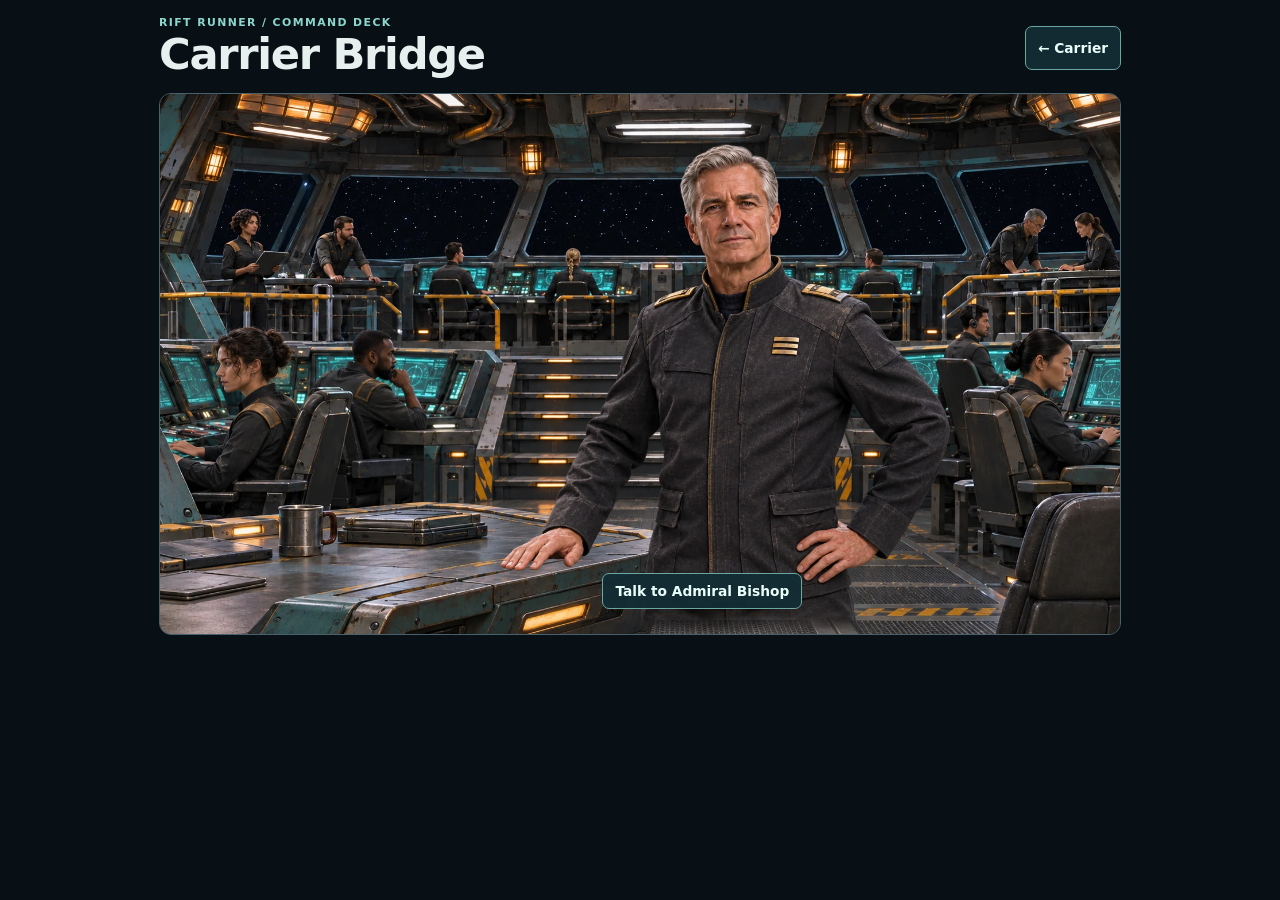
==== carrier-bridge.html @ a80cf1f4 "Give Adaline a distinct Bifrost bridge" ====
<!doctype html>
<html lang="en">
<head>
<meta charset="utf-8">
<meta name="viewport" content="width=device-width, initial-scale=1, viewport-fit=cover">
<meta name="theme-color" content="#08131a">
<title>Carrier Bridge · Rift Runner</title>
<link rel="icon" type="image/png" href="./rift-192.png">
<script src="./vessel-exterior.js?v=214" defer></script>
<link rel="stylesheet" href="./carrier-bridge.css?v=249">
<script src="./pilot-credits.js?v=248" defer></script>
<script src="./pilot-missions.js?v=108" defer></script>
<script src="./wing-rendezvous.js?v=185" defer></script>
<script src="./carrier-bridge.js?v=249" defer></script>
</head>
<body>
<main class="bridge" aria-labelledby="bridge-title">
 <header><div><p class="eyebrow">Rift Runner / Command deck</p><h1 id="bridge-title" tabindex="-1">Carrier Bridge</h1></div><a class="button" href="./carrier.html">← Carrier</a></header>
 <figure class="scene" id="bridge-scene" data-captain="back">
  <div class="scene-art">
   <img class="bridge-background" id="pegasus-bridge-interior" src="./carrier-bridge-clean.webp?v=94" width="1672" height="941" alt="Crew work at their stations on the carrier bridge, with stars beyond the windows." fetchpriority="high">
   <img class="bridge-background" id="bifrost-bridge-interior" width="1672" height="941" alt="Bifrost’s command deck, with violet-lit stations along a tall observation window." hidden>
   <img class="bifrost-bridge-admiral" id="bifrost-bridge-admiral" width="460" height="500" alt="Portrait of Admiral Adaline" hidden>
   <img class="captain-art captain-art-front" src="./captain-bridge-front.webp?v=94" alt="">
   <img class="captain-art captain-art-back" src="./captain-bridge-back.webp?v=94" alt="">
  </div>
  <button class="captain" id="bridge-captain" type="button" aria-controls="bridge-mission" aria-expanded="false" hidden><span>Talk to Admiral Bishop</span></button>
 </figure>
 <button class="button bifrost-talk-action" id="bifrost-talk-action" type="button" aria-controls="bifrost-bridge-briefings" aria-expanded="false" hidden>Talk to Admiral Adaline</button>
 <section class="brief" id="bridge-mission" aria-labelledby="mission-title" hidden>
  <p class="eyebrow" id="mission-kicker">Starter mission 01</p>
  <h2 id="mission-title" tabindex="-1">Outfit the Rift-4</h2>
  <p class="orders" id="mission-orders">“Get that Rift Four ready to fly. Mara has the parts in the shop. Once you have them, fit them in the hangar.”</p>
  <audio id="captain-voice" src="./captain-starter-ship-rift-four.mp3?v=90" preload="metadata"></audio>
  <audio id="wing-briefing-voice" preload="none"></audio>
  <div class="wing-briefing-controls" id="wing-briefing-controls" role="group" aria-label="Wing Rendezvous recording" hidden>
   <p id="wing-briefing-step" role="status"></p>
   <button class="button" id="wing-briefing-replay" type="button" aria-controls="mission-orders">Replay paragraph</button>
   <button class="button" id="wing-briefing-next" type="button" aria-label="Next paragraph" aria-controls="mission-orders">Next →</button>
  </div>
  <p class="mission-status" id="mission-status" role="status"></p>
  <ol class="objectives" id="mission-parts"></ol>
  <p class="next" id="mission-next"></p>
  <button class="button mission-lodge" id="mission-lodge" type="button" hidden>Lodge mission completion</button>
  <button class="button mission-lodge" id="mission-accept" type="button" hidden>Accept mission</button>
  <label class="next" id="mission-picker" hidden>Choose briefing <select class="button" id="mission-select"></select></label>
  <nav aria-label="Mission destinations"><a class="button" id="mission-crew" href="./carrier-crew.html" hidden>Go to Crew Quarters</a><a class="button" id="mission-launch" href="./index.html?hangar=carrier&amp;order=intercept" hidden>Go to Hangar</a><a class="button" id="mission-shop" href="./carrier-shop.html">Go to Shop</a><a class="button" id="mission-hangar" href="./index.html?hangar=carrier">Go to Hangar</a></nav>
 </section>
 <section class="brief" id="bifrost-bridge-briefings" aria-labelledby="bifrost-briefing-title" hidden>
  <p class="eyebrow">Bifrost · Admiral Adaline</p>
  <h2 id="bifrost-briefing-title" tabindex="-1">Flight Training</h2>
  <p class="orders">Start with the flight drills or take a wing into the Vandul exercise. You can outfit and repair your fighter in the Hangar.</p>
  <p class="next">Story orders and pilot qualifications are issued on Pegasus for now. Bifrost’s training drills don’t advance those orders.</p>
  <nav aria-label="Bifrost training destinations">
   <a class="button" href="./index.html?launch=practice&amp;vessel=bifrost&amp;departure=carrier">Practice Alone</a>
   <a class="button" href="./index.html?launch=solo-training&amp;vessel=bifrost&amp;departure=carrier">Vandul Training</a>
   <a class="button" href="./index.html?launch=escort&amp;vessel=bifrost&amp;departure=carrier">Escort Training</a>
   <a class="button" href="./index.html?launch=wingman-test&amp;vessel=bifrost&amp;departure=carrier">Wingman vs Vandul</a>
   <a class="button" href="./index.html?launch=capital-test&amp;vessel=bifrost&amp;departure=carrier">Capital (test)</a>
   <a class="button" href="./carrier-crew.html?vessel=bifrost">Crew Quarters</a>
   <a class="button" href="./carrier-shop.html?vessel=bifrost">Shop</a>
   <a class="button" href="./index.html?hangar=carrier&amp;vessel=bifrost">Hangar</a>
  </nav>
 </section>
 <p class="next" id="bridge-notice" role="status"></p>
</main>
</body>
</html>
---- carrier-bridge.css ----
:root{color-scheme:dark;font-family:system-ui,sans-serif;color:#e6f1ef;background:#080f15}
*{box-sizing:border-box}
[hidden]{display:none!important}
body{margin:0}
.bridge{width:min(100%,990px);margin:auto;padding:max(16px,env(safe-area-inset-top)) max(14px,env(safe-area-inset-right)) max(23px,env(safe-area-inset-bottom)) max(14px,env(safe-area-inset-left));display:grid;gap:14px}
header{display:flex;align-items:center;justify-content:space-between;gap:10px}
h1,h2,p,figure{margin:0}
h1{font-size:clamp(1.45rem,6vw,2.7rem);letter-spacing:-.03em}
.eyebrow{color:#8cd7cd;text-transform:uppercase;font-weight:700;font-size:.68rem;letter-spacing:.13em}
.scene{position:relative;overflow:hidden;border:1px solid #48606a;border-radius:12px;background:#12212a}
.scene-art{position:relative;transition:transform .25s ease;transform-origin:57% 47%;pointer-events:none}
.bridge-background{display:block;width:100%;height:auto}
.captain-art{position:absolute;left:32.5%;bottom:0;width:52.5%;height:91%;object-fit:contain;object-position:center bottom;visibility:hidden}
.scene[data-captain=front] .captain-art-front,.scene[data-captain=back] .captain-art-back{visibility:visible}
.scene[data-talking=true] .scene-art{transform:scale(1.09)}
.captain{position:absolute;inset:15% 24% 4% 37%;display:flex;justify-content:center;align-items:flex-end;padding:4px;cursor:pointer;background:none;border:0;font:inherit;color:inherit;touch-action:manipulation}
.captain span,.button{background:#132c33f5;border:1px solid #6ba6a0;border-radius:7px;padding:9px 12px;color:#e9fffa;font-size:.86rem;font-weight:700;text-align:center}
.button{display:inline-grid;align-items:center;min-height:44px;text-decoration:none;white-space:nowrap}
.button[data-next=true],.captain:hover span{background:#214e50;border-color:#b4f6e0}
.button:focus-visible,.captain:focus-visible{outline:2px solid #f8d686;outline-offset:-3px}
.brief{display:grid;gap:10px;padding:clamp(14px,4vw,23px);border:1px solid #385963;border-radius:12px;background:#101e27}
.brief h2{font-size:clamp(1.22rem,5vw,1.8rem)}
.orders,.next{color:#bbcfcf;line-height:1.45}
.mission-status{color:#f0d28e;font-weight:700}
.objectives{margin:0;padding:0;display:grid;gap:6px;list-style:none}
.objectives li{display:flex;justify-content:space-between;align-items:center;gap:8px;padding:9px;border:1px solid #38535c;background:#152731;border-radius:6px}
.objectives [data-owned=true] .part-name{text-decoration:line-through;color:#adbdbb}
.objectives .part-state{flex:none;color:#b7e9d9;font-size:.77rem;white-space:nowrap}
nav{display:flex;flex-wrap:wrap;gap:8px}
@media(prefers-reduced-motion:reduce){.scene-art{transition:none;transform:none!important}}

.mission-lodge{justify-self:start;max-width:100%;white-space:normal;background:#214e50;border-color:#b4f6e0;cursor:pointer}


.wing-briefing-controls{display:flex;flex-wrap:wrap;align-items:center;gap:8px;padding-block:4px}
.wing-briefing-controls p{flex:1 0 100%;color:#8cd7cd;font-size:.76rem;font-weight:700;letter-spacing:.08em;text-transform:uppercase}
.wing-briefing-controls button{cursor:pointer}
#wing-briefing-next{background:#214e50;border-color:#b4f6e0}

.bridge[data-vessel=bifrost] .captain-art{display:none}
.bifrost-bridge-admiral{position:absolute;left:50%;bottom:3%;transform:translateX(-50%);width:min(33%,250px);height:79%;object-fit:cover;object-position:center 38%;border-radius:10px}
.bridge[data-vessel=bifrost] .scene[data-captain=back] .bifrost-bridge-admiral{display:none}

/* The portrait remains tappable, but only the separate action carries visible text. */
.bridge[data-vessel=bifrost] .captain{inset:18% 33.5% 3%;padding:0}
.bridge[data-vessel=bifrost] .captain span{display:none}
.bifrost-talk-action{justify-self:center;cursor:pointer;touch-action:manipulation}
.bifrost-talk-action:hover{background:#214e50;border-color:#b4f6e0}
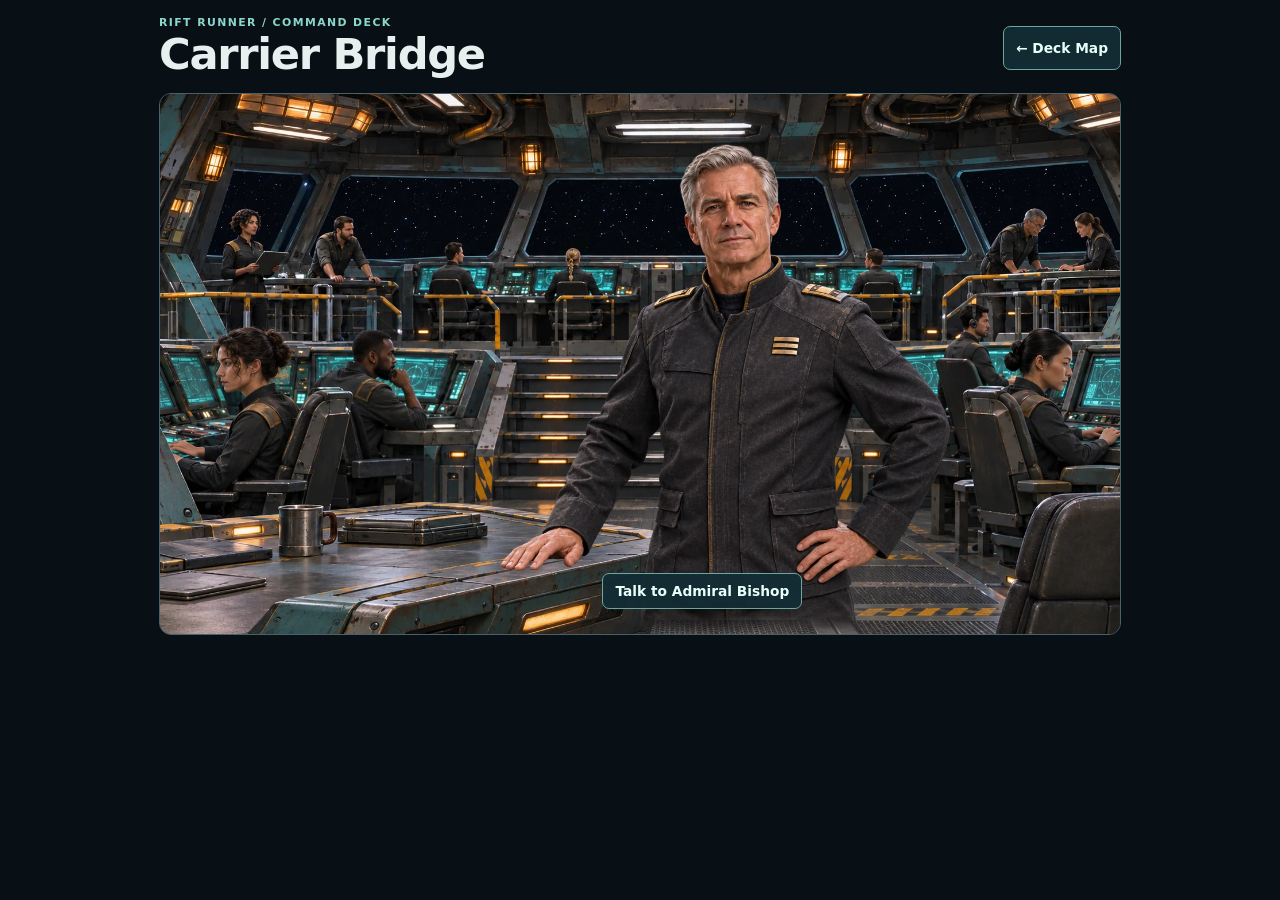
==== commit 0212db85: "Connect the existing Deck Map, Hangar and landing views" ====
--- a/carrier-bridge.html
+++ b/carrier-bridge.html
@@ -7,18 +7,19 @@
 <title>Carrier Bridge · Rift Runner</title>
 <link rel="icon" type="image/png" href="./rift-192.png">
 <script src="./vessel-exterior.js?v=214" defer></script>
-<link rel="stylesheet" href="./carrier-bridge.css?v=249">
-<script src="./pilot-credits.js?v=248" defer></script>
+<link rel="stylesheet" href="./carrier-bridge.css?v=251">
+<script src="./pilot-credits.js?v=250" defer></script>
 <script src="./pilot-missions.js?v=108" defer></script>
 <script src="./wing-rendezvous.js?v=185" defer></script>
-<script src="./carrier-bridge.js?v=249" defer></script>
+<script src="./carrier-bridge.js?v=253" defer></script>
 </head>
 <body>
 <main class="bridge" aria-labelledby="bridge-title">
- <header><div><p class="eyebrow">Rift Runner / Command deck</p><h1 id="bridge-title" tabindex="-1">Carrier Bridge</h1></div><a class="button" href="./carrier.html">← Carrier</a></header>
+ <header><div><p class="eyebrow">Rift Runner / Command deck</p><h1 id="bridge-title" tabindex="-1">Carrier Bridge</h1></div><a class="button" href="./carrier.html">← Deck Map</a></header>
  <figure class="scene" id="bridge-scene" data-captain="back">
   <div class="scene-art">
    <img class="bridge-background" id="pegasus-bridge-interior" src="./carrier-bridge-clean.webp?v=94" width="1672" height="941" alt="Crew work at their stations on the carrier bridge, with stars beyond the windows." fetchpriority="high">
+   <img class="bridge-background" id="bifrost-bridge-crew" width="1672" height="941" alt="Admiral Adaline stands full-length amid Bifrost’s bridge crew, illuminated controls, and a holographic display." hidden>
    <img class="bridge-background" id="bifrost-bridge-interior" width="1672" height="941" alt="Bifrost’s command deck, with violet-lit stations along a tall observation window." hidden>
    <img class="bifrost-bridge-admiral" id="bifrost-bridge-admiral" width="460" height="500" alt="Portrait of Admiral Adaline" hidden>
    <img class="captain-art captain-art-front" src="./captain-bridge-front.webp?v=94" alt="">
--- a/carrier-bridge.css
+++ b/carrier-bridge.css
@@ -46,3 +46,14 @@
 .bridge[data-vessel=bifrost] .captain span{display:none}
 .bifrost-talk-action{justify-self:center;cursor:pointer;touch-action:manipulation}
 .bifrost-talk-action:hover{background:#214e50;border-color:#b4f6e0}
+
+/* Frame Adaline centrally when talking, using the quartermaster shop’s easing. */
+.bridge[data-vessel=bifrost] .scene[data-art=integrated] .captain{inset:11% 49% 3% 33%}
+@media(prefers-reduced-motion:no-preference){
+ .bridge[data-vessel=bifrost] .scene-art{transform-origin:50% 28%;transition:transform 460ms cubic-bezier(.2,.76,.23,1)}
+ .bridge[data-vessel=bifrost] .scene[data-talking=true] .scene-art{transform:scale(1.45)}
+ .bridge[data-vessel=bifrost] .scene[data-talking=true] .captain{inset:13.5% 26% 0}
+ .bridge[data-vessel=bifrost] .scene[data-art=integrated] .scene-art{transform-origin:41% 18%}
+ .bridge[data-vessel=bifrost] .scene[data-art=integrated][data-talking=true] .scene-art{transform:translate(9%,8%) scale(1.62)}
+ .bridge[data-vessel=bifrost] .scene[data-art=integrated][data-talking=true] .captain{inset:14% 34% 0 36%}
+}
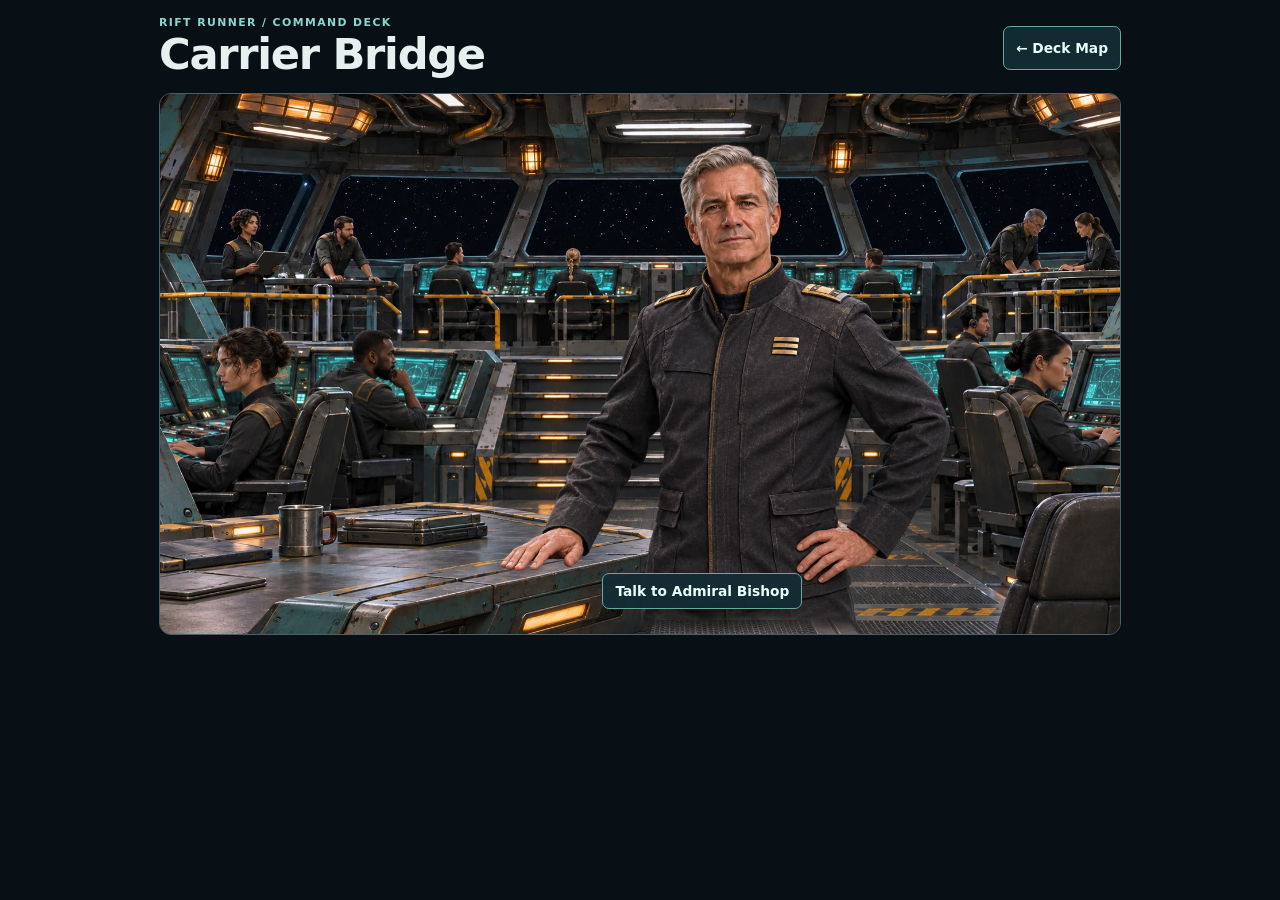
==== commit 2593c2d3: "Unlock page audio on the first real tap with a delayed retry" ====
--- a/carrier-bridge.html
+++ b/carrier-bridge.html
@@ -6,12 +6,13 @@
 <meta name="theme-color" content="#08131a">
 <title>Carrier Bridge · Rift Runner</title>
 <link rel="icon" type="image/png" href="./rift-192.png">
+<script src="./sound-activation.js?v=1" defer></script>
 <script src="./vessel-exterior.js?v=214" defer></script>
 <link rel="stylesheet" href="./carrier-bridge.css?v=251">
-<script src="./pilot-credits.js?v=250" defer></script>
-<script src="./pilot-missions.js?v=108" defer></script>
+<script src="./pilot-credits.js?v=252" defer></script>
+<script src="./pilot-missions.js?v=160" defer></script>
 <script src="./wing-rendezvous.js?v=185" defer></script>
-<script src="./carrier-bridge.js?v=253" defer></script>
+<script src="./carrier-bridge.js?v=255" defer></script>
 </head>
 <body>
 <main class="bridge" aria-labelledby="bridge-title">
@@ -30,8 +31,8 @@
  <button class="button bifrost-talk-action" id="bifrost-talk-action" type="button" aria-controls="bifrost-bridge-briefings" aria-expanded="false" hidden>Talk to Admiral Adaline</button>
  <section class="brief" id="bridge-mission" aria-labelledby="mission-title" hidden>
   <p class="eyebrow" id="mission-kicker">Starter mission 01</p>
-  <h2 id="mission-title" tabindex="-1">Outfit the Rift-4</h2>
-  <p class="orders" id="mission-orders">“Get that Rift Four ready to fly. Mara has the parts in the shop. Once you have them, fit them in the hangar.”</p>
+  <h2 id="mission-title" tabindex="-1">Outfit the Rift-3</h2>
+  <p class="orders" id="mission-orders">Get that Rift-3 ready to fly. Mara has the parts in the shop. Once you have them, fit them in the hangar.</p>
   <audio id="captain-voice" src="./captain-starter-ship-rift-four.mp3?v=90" preload="metadata"></audio>
   <audio id="wing-briefing-voice" preload="none"></audio>
   <div class="wing-briefing-controls" id="wing-briefing-controls" role="group" aria-label="Wing Rendezvous recording" hidden>
